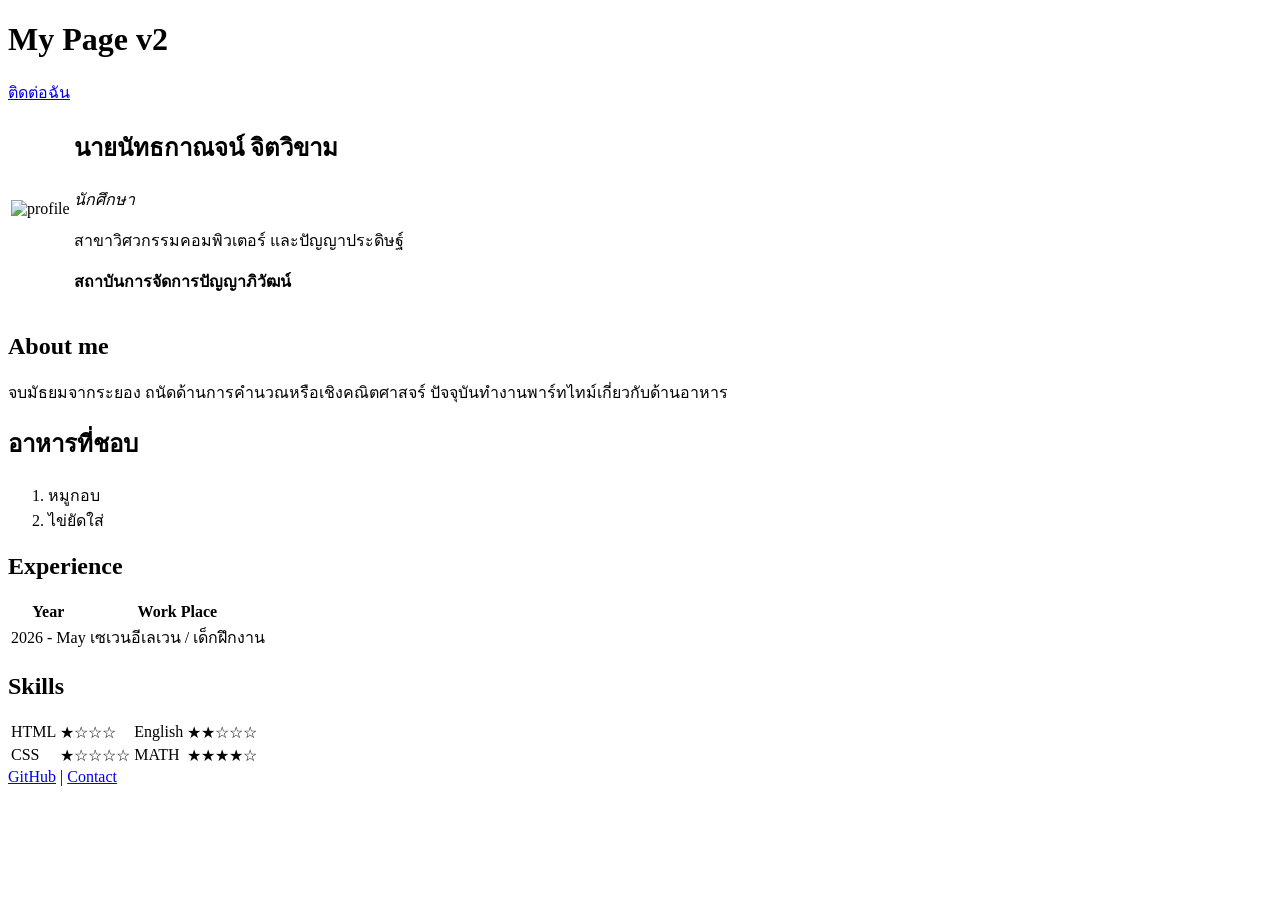
==== index.html @ 4f34fe89 "Add files via upload" ====
<!DOCTYPE html>
<html lang="th">
<head>
<meta charset="UTF-8">
<title>My Page v2</title>
<link href="https://fonts.googleapis.com/css2?family=Mitr&family=Noto+Sans+Thai&display=swap" rel="stylesheet">
<link rel="stylesheet" href="css/styles.css">
</head>
<body>
<div class="top">
  <h1>My Page v2</h1>
  <a class="btn" href="contact.html">ติดต่อฉัน</a>
</div>
<div class="main">
  <table class="profile"><tr>
    <td><img src="images/profile.jpg" alt="profile"></td>
    <td>
      <h2>นายนัทธกาณจน์ จิตวิขาม</h2>
      <p><em>นักศึกษา</em></p>
      <p>สาขาวิศวกรรมคอมพิวเตอร์ และปัญญาประดิษฐ์</p>
      <p><strong>สถาบันการจัดการปัญญาภิวัฒน์</strong></p>
    </td>
  </tr></table>

  <h2>About me</h2>
  <p>จบมัธยมจากระยอง ถนัดด้านการคำนวณหรือเชิงคณิตศาสจร์ ปัจจุบันทำงานพาร์ทไทม์เกี่ยวกับด้านอาหาร</p>

  <h2>อาหารที่ชอบ</h2>
  <ol>
    <li>หมูกอบ</li>
    <li>ไข่ยัดใส่</li>
  </ol>

  <h2>Experience</h2>
  <table class="exp">
    <tr><th>Year</th><th>Work Place</th></tr>
    <tr><td>2026 - May</td><td>เซเวนอีเลเวน / เด็กฝึกงาน</td></tr>
  </table>

  <h2>Skills</h2>
  <table class="skill">
    <tr><td>HTML</td><td>★☆☆☆</td><td>English</td><td>★★☆☆☆</td></tr>
    <tr><td>CSS</td><td>★☆☆☆☆</td><td>MATH</td><td>★★★★☆</td></tr>
  </table>
</div>
<div class="foot">
  <a href="https://github.com/NTzX01">GitHub</a> |
  <a href="contact.html">Contact</a>
</div>
</body>
</html>
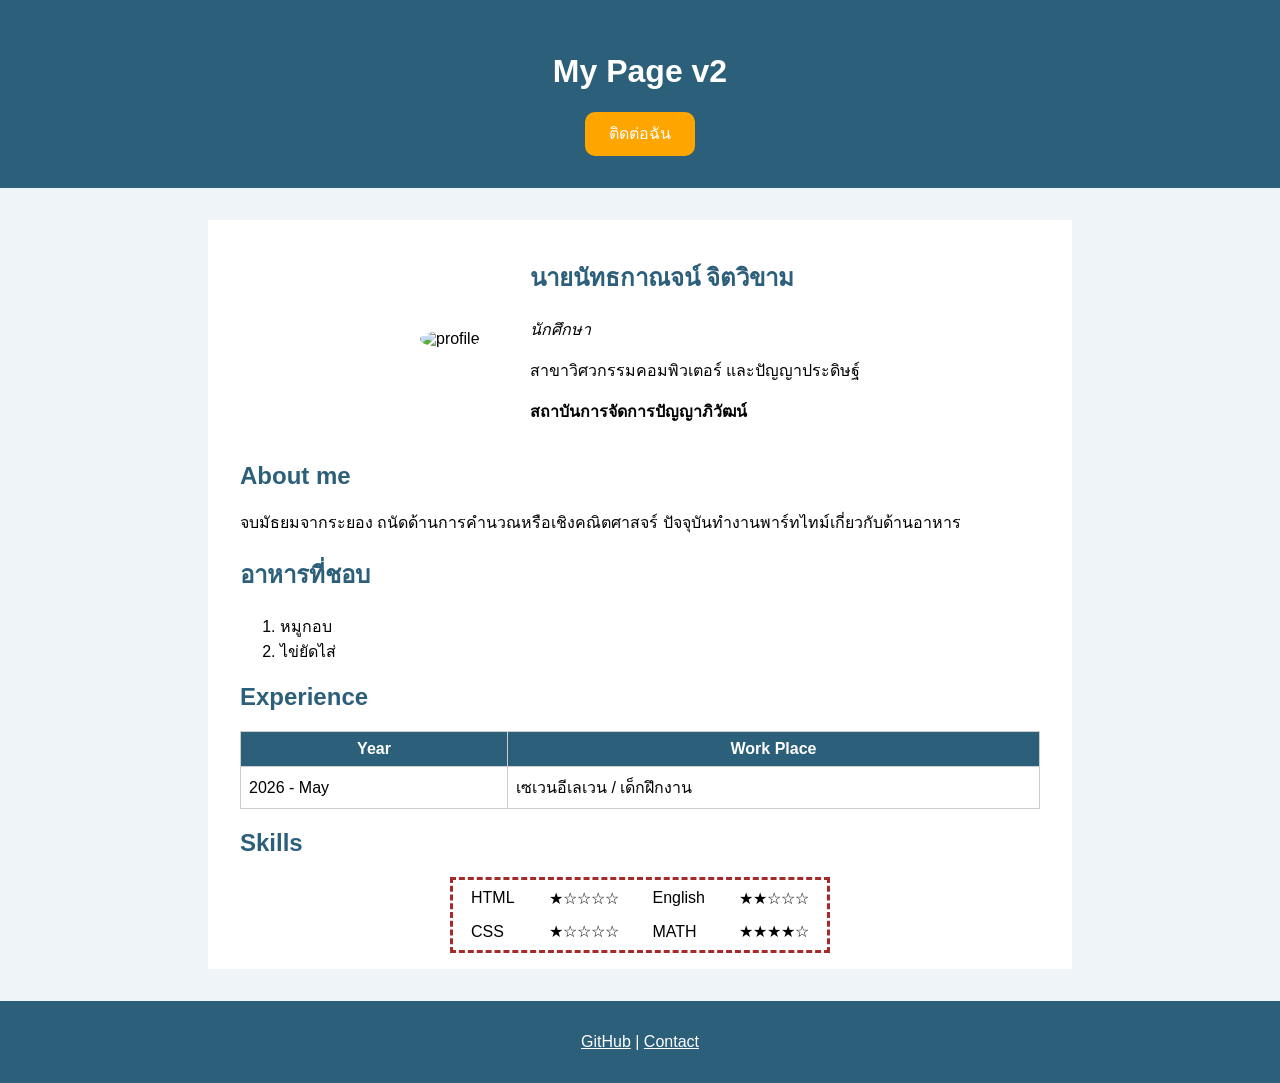
==== commit 29361fb8: "Fix typo in food list and update skill ratings" ====
--- a/index.html
+++ b/index.html
@@ -28,7 +28,7 @@
   <h2>อาหารที่ชอบ</h2>
   <ol>
     <li>หมูกอบ</li>
-    <li>ไข่ยัดใส่</li>
+    <li>ไข่ยัดไส่</li>
   </ol>
 
   <h2>Experience</h2>
@@ -39,7 +39,7 @@
 
   <h2>Skills</h2>
   <table class="skill">
-    <tr><td>HTML</td><td>★☆☆☆</td><td>English</td><td>★★☆☆☆</td></tr>
+    <tr><td>HTML</td><td>★☆☆☆☆</td><td>English</td><td>★★☆☆☆</td></tr>
     <tr><td>CSS</td><td>★☆☆☆☆</td><td>MATH</td><td>★★★★☆</td></tr>
   </table>
 </div>
--- a/css/styles.css
+++ b/css/styles.css
@@ -0,0 +1,25 @@
+body { margin: 0; font-family: 'Noto Sans Thai', sans-serif; background: #eef4f7; }
+h1, h2 { font-family: 'Mitr', sans-serif; }
+h2 { color: #2c5f7a; }
+
+.top, .foot { background: #2c5f7a; color: white; text-align: center; padding: 2rem; }
+.foot a { color: white; }
+.main { width: 80%; max-width: 800px; margin: 2rem auto; padding: 1rem 2rem; background: white; }
+
+.btn { display: inline-block; background: orange; color: white; padding: .6rem 1.5rem;
+       border-radius: 10px; text-decoration: none; border: none; }
+.btn:hover { background: darkorange; }
+
+.profile { margin: auto; }
+.profile td { padding: 0 1.5rem; }
+.profile img { width: 180px; height: 180px; border-radius: 50%; object-fit: cover; }
+
+.exp { width: 100%; border-collapse: collapse; }
+.exp th { background: #2c5f7a; color: white; }
+.exp th, .exp td { border: 1px solid #ccc; padding: .5rem; }
+
+.skill { margin: auto; border: 3px dashed brown; }
+.skill td { padding: .4rem 1rem; }
+
+.contact label { display: block; margin-top: 1rem; }
+.contact input, .contact textarea { width: 100%; padding: .5rem; box-sizing: border-box; }
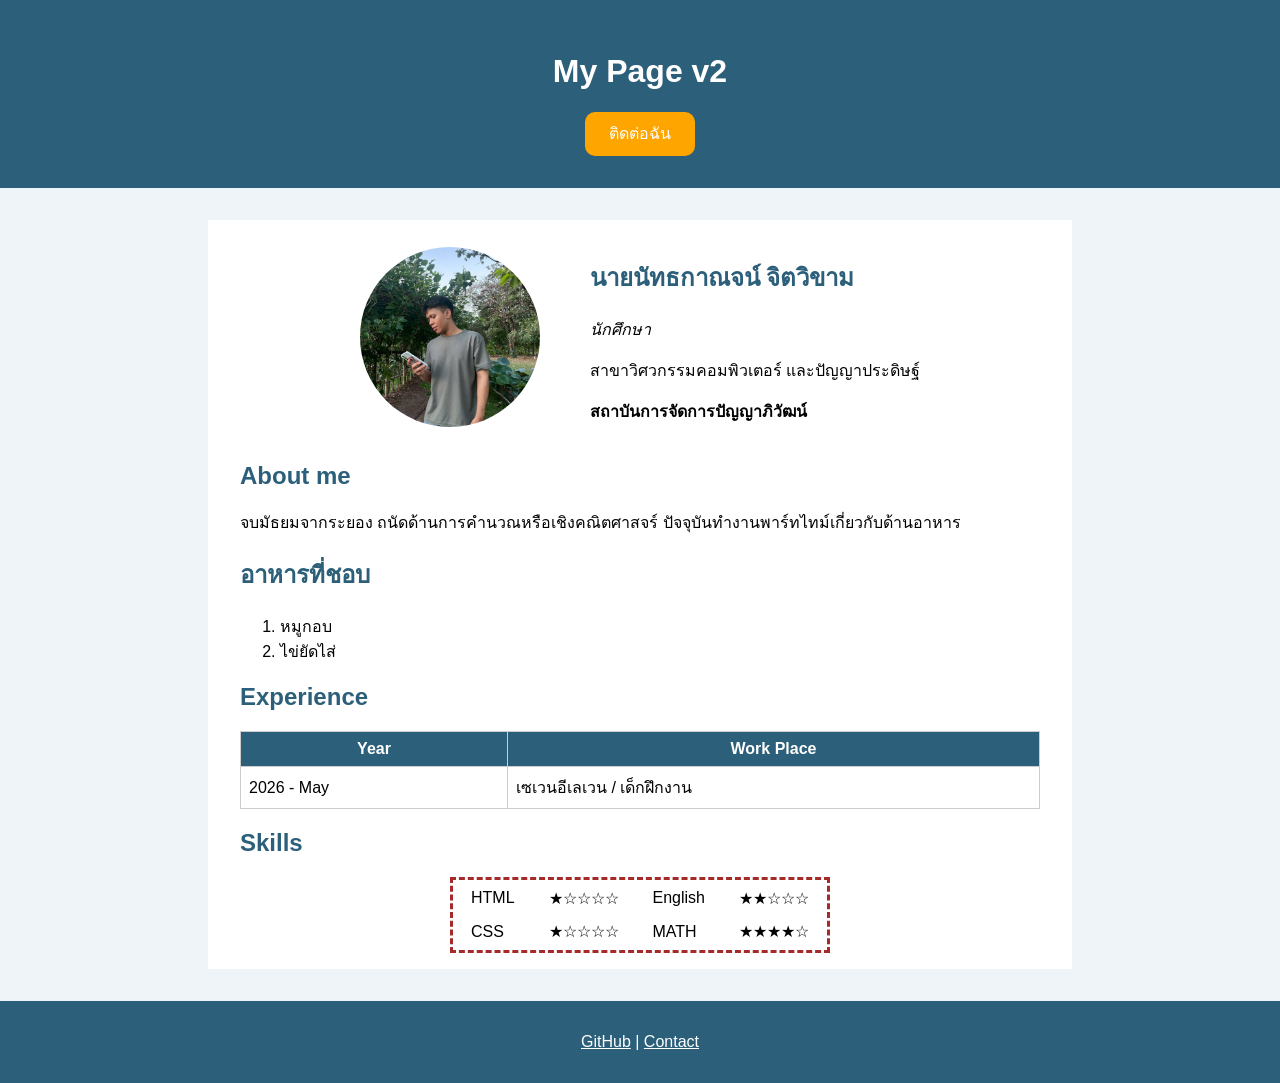
==== commit fffd3af7: "Update index.html" ====
--- a/index.html
+++ b/index.html
@@ -13,7 +13,7 @@
 </div>
 <div class="main">
   <table class="profile"><tr>
-    <td><img src="images/profile.jpg" alt="profile"></td>
+    <td><img src="profile.jpg" alt="profile"></td>
     <td>
       <h2>นายนัทธกาณจน์ จิตวิขาม</h2>
       <p><em>นักศึกษา</em></p>
